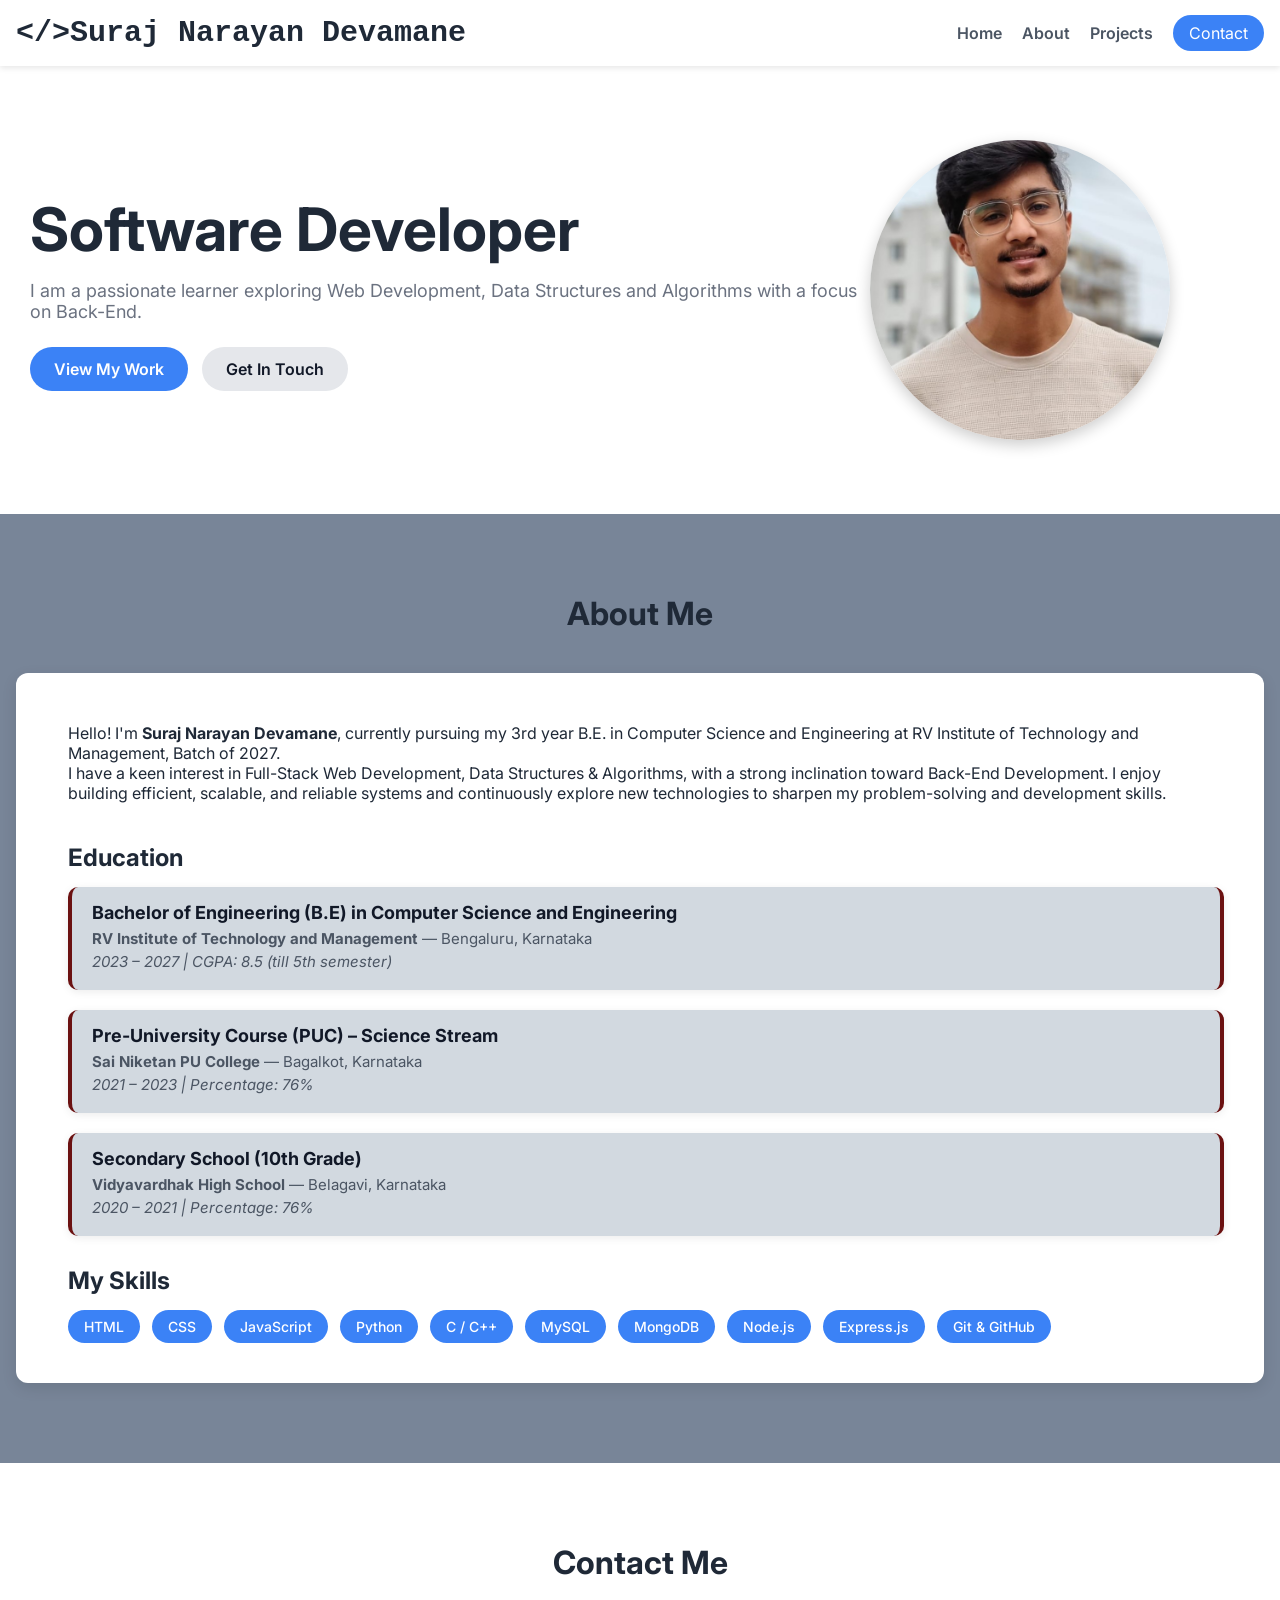
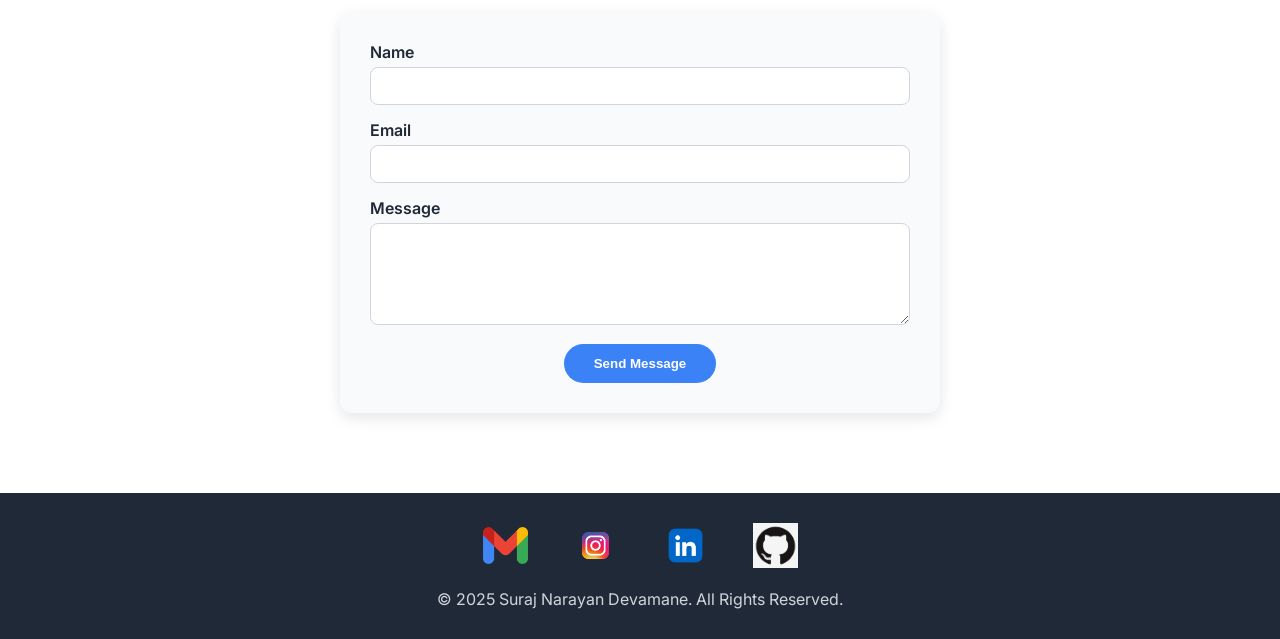
==== index.html @ e80a7254 "first commit" ====
<!DOCTYPE html>
<html lang="en">
<head>
  <meta charset="UTF-8">
  <meta name="viewport" content="width=device-width, initial-scale=1.0">
  <title>Suraj N D | Portfolio</title>
  <link rel="stylesheet" href="style.css">
  <link rel="icon" type="image/png" href="krishna.jpg">
  <link href="https://fonts.googleapis.com/css2?family=Inter:wght@400;500;600;700&display=swap" rel="stylesheet">
</head>

<body>
  <!-- Header -->
  <header id="header">
    <nav class="container">
      <a href="#" class="logo" style="text-decoration: none ;"><b><code><pre>&#x3C;/&#x3E;Suraj Narayan Devamane</pre></code></b></a>
      <button id="mobile-menu-button" class="menu-btn">☰</button>
      <div class="nav-links">
        <a href="#home" class="nav-link active">Home</a>
        <a href="#about" class="nav-link">About</a>
        <a href="projects.html" class="nav-link">Projects</a>
        <a href="#contact" class="contact-btn">Contact</a>
      </div>
    </nav>
    <div id="mobile-menu" class="mobile-menu hidden">
      <a href="#home" class="nav-link">Home</a>
      <a href="#about" class="nav-link">About</a>
      <a href="projects.html" class="nav-link">Projects</a>
      <a href="#contact" class="nav-link">Contact</a>
    </div>
  </header>

  <!-- Hero Section -->
  <section id="home" class="hero">
    <div class="hero-container">
      <div class="hero-text">
        <h1 style="font-size: 60px;">Software Developer</h1>
        <p style="font-size: 18px;">I am a passionate learner exploring Web Development, Data Structures and Algorithms with a focus on Back-End.</p>
        <div class="hero-buttons">
          <a href="projects.html" class="btn primary">View My Work</a>
          <a href="#contact" class="btn secondary">Get In Touch</a>
        </div>
      </div>
      <div class="hero-image">
        <img src="suraj1.jpg" alt="SURAJ">
      </div>
    </div>
  </section>

  <!-- About Section -->
<section id="about" class="about">
  <div class="container">
    <h2>About Me</h2>
    <div class="about-content">
      <!-- <img src="suraj.jpg" alt="About Suraj"> -->
      <div class="about-text">
        <h3></h3>
        <p>
        Hello! I'm <b>Suraj Narayan Devamane</b>, currently pursuing my 3rd year B.E. in 
        Computer Science and Engineering at RV Institute of Technology and Management, Batch of 2027.
        </p>
        <p>
          I have a keen interest in Full-Stack Web Development, Data Structures & Algorithms, 
          with a strong inclination toward Back-End Development. 
          I enjoy building efficient, scalable, and reliable systems and continuously explore 
          new technologies to sharpen my problem-solving and development skills.
        </p>

        <!-- Education Subsection -->
        <div class="education-section">
          <h3>Education</h3>
          <div class="education-item">
            <h4>Bachelor of Engineering (B.E) in Computer Science and Engineering</h4>
            <p><b>RV Institute of Technology and Management</b> — Bengaluru, Karnataka</p>
            <p><i>2023 – 2027 | CGPA: 8.5 (till 5th semester)</i></p>
          </div>

          <div class="education-item">
            <h4>Pre-University Course (PUC) – Science Stream</h4>
            <p><b>Sai Niketan PU College</b> — Bagalkot, Karnataka</p>
            <p><i>2021 – 2023 | Percentage: 76%</i></p>
          </div>

          <div class="education-item">
            <h4>Secondary School (10th Grade)</h4>
            <p><b>Vidyavardhak High School</b> — Belagavi, Karnataka</p>
            <p><i>2020 – 2021 | Percentage: 76%</i></p>
          </div>
        </div>

        <!-- Skills Subsection -->
        <div class="skills-section">
          <h3>My Skills</h3>
          <div class="skills-grid">
            <span class="skill">HTML</span>
            <span class="skill">CSS</span>
            <span class="skill">JavaScript</span>
            <span class="skill">Python</span>
            <span class="skill">C / C++</span>
            <span class="skill">MySQL</span>
            <span class="skill">MongoDB</span>
            <span class="skill">Node.js</span>
            <span class="skill">Express.js</span>
            <span class="skill">Git & GitHub</span>
          </div>
        </div>
      </div>
    </div>
  </div>
</section>



  <!-- Contact -->
  <section id="contact" class="contact">
    <div class="container">
      <h2>Contact Me</h2>
      <form id="contactForm" action="https://formspree.io/f/mnnlapbq" method="POST">
        <label for="name">Name</label>
        <input type="text" id="name" name="name" required>

        <label for="email">Email</label>
        <input type="email" id="email" name="_replyto" required>

        <label for="message">Message</label>
        <textarea id="message" name="message" rows="5" required></textarea>

        <button type="submit" class="btn primary">Send Message</button>
        <p id="formMessage" class="form-message hidden"></p>
      </form>
    </div>
  </section>


<footer>
  <div class="container">
    <div class="social-icons">
    
      <a href="mailto:devamanesuraj@gmail.com" class="email" target="_blank">
        <img src="gmail-icon.png" alt="Gmail" class="social-icon email">
      </a>
      <a href="https://www.instagram.com/suraj.d.08/" target="_blank" class="instagram">
        <img src="instagram-icon.png" alt="Instagram" class="social-icon">
      </a>
      <a href="https://www.linkedin.com/in/suraj-devamane-361bb1298/" target="_blank" class="linkedin">
        <img src="linkedin-icon.png" alt="LinkedIn" class="social-icon">
      </a>
      <a href="https://github.com/Surajdevamane" target="_blank" class="GitHub">
        <img src="github-icon.png" alt="GitHub" class="social-icon">
      </a>
    </div>
    <p>© 2025 Suraj Narayan Devamane. All Rights Reserved.</p>
  </div>
</footer>


</body>
</html>
---- style.css ----
* {
  margin: 0;
  padding: 0;
  box-sizing: border-box;
}

html {
  scroll-behavior: smooth;
}

body {
  font-family: 'Inter', sans-serif;
  color: #1f2937;
  background-color: #f8fafc;
  background-color: #788598;
}

/* Container */
.container {
  width: 100%;
  /* max-width: 1200px; */
  /* margin: 0 1rem 0  1rem;  */
  padding-left:1rem;
  padding-right: 1rem;
}

/* Header */
header {
  background: #fff;
  box-shadow: 0 2px 6px rgba(0,0,0,0.1);
  position: fixed;
  top: 0;
  width: 100%;
  z-index: 1000;
}

header nav {
  display: flex;
  align-items: center;
  justify-content: space-between;
  padding: 15px 0;
}

.logo pre {
  font-size: 30px;
  color: #1f2937;
  transition: color 0.3s;
}

.logo:hover pre {
  font-size: 31px;
}

.nav-links {
  display: flex;
  gap: 20px;
}

.nav-link {
  color: #4b5563;
  text-decoration: none;
  font-weight: 600;
  transition: color 0.3s;
  padding-top: 8px;
}

.nav-link:hover {
  color: #3b99f6;
}

.contact-btn {
  background: #3b82f6;
  color: #fff;
  padding: 8px 16px;
  border-radius: 20px;
  text-decoration: none;
  transition: background 0.3s;
}

.contact-btn:hover {
  background: #1c64ff;
}

.menu-btn {
  display: none;
  background: none;
  border: none;
  font-size: 26px;
  cursor: pointer;
}

.mobile-menu {
  display: none;
  flex-direction: column;
  background: #fff;
  text-align: center;
  border-top: 1px solid #ddd;
}

.mobile-menu a {
  padding: 10px;
  text-decoration: none;
  color: #4b5563;
}

.mobile-menu a:hover {
  background: #f3f4f6;
}

.hidden {
  display: none !important;
}

/* Hero Section */
.hero {
  padding: 100px 30px 30px 30px;
  background: #fff;
  size: larger;
}

.hero-container {
  display: flex;
  align-items: center;
  justify-content: space-between;
  flex-wrap: wrap;
  padding: 40px 0;
}

.hero-text {
  flex: 1;
  min-width: 250px;
}

.hero-text h1 {
  font-size: 48px;
  font-weight: 700;
  margin-bottom: 15px;
}

.hero-text p {
  color: #6b7280;
  margin-bottom: 25px;
}

.hero-buttons .btn {
  display: inline-block;
  padding: 12px 24px;
  border-radius: 25px;
  font-weight: 600;
  text-decoration: none;
  margin-right: 10px;
  transition: all 0.3s;
}

.btn.primary {
  background: #3b82f6;
  color: #fff;
}

.btn.primary:hover {
  background: #2563eb;
  transform: scale(1.05);
}

.btn.secondary {
  background: #e5e7eb;
  color: #111827;
}

.btn.secondary:hover {
  background: #d1d5db;
  transform: scale(1.05);
}

.hero-image img {
  width: 300px;
  height: 300px;
  border-radius: 50%;
  object-fit: cover;
  box-shadow: 0 5px 15px rgba(0,0,0,0.2);
  margin-right: 5rem;
}

/* About */
.about {
  padding: 80px 0;
}

.about h2 {
  text-align: center;
  font-size: 32px;
  margin-bottom: 40px;
}

.about-content {
  display: flex;
  flex-wrap: wrap;
  background: #fff;
  border-radius: 12px;
  padding: 20px;
  box-shadow: 0 5px 15px rgba(0,0,0,0.1);
}

.about-content img {
  width: 100%;
  max-height: 400px;
  max-width: 350px;
  border-radius: 20px;
  margin: auto;
}

.about-text {
  flex: 1;
  padding: 20px;
  padding-left: 2rem;
  align-content: center;
}

.about-text h3 {
  font-size: 24px;
  margin-bottom: 10px;
}

/* Projects */
.projects {
  padding: 80px 0;
  background: #fff;
}

.projects h2 {
  text-align: center;
  font-size: 32px;
  margin-bottom: 40px;
}

.project-grid {
  display: grid;
  grid-template-columns: repeat(auto-fit, minmax(280px, 1fr));
  gap: 20px;
}

.project-card {
  background: #f9fafb;
  border-radius: 12px;
  overflow: hidden;
  transition: transform 0.3s;
  box-shadow: 0 5px 10px rgba(0,0,0,0.1);
}

.project-card:hover {
  transform: translateY(-8px);
}

.project-card img {
  width: 100%;
  height: 200px;
  object-fit: cover;
}

.card-body {
  padding: 20px;
}

.card-body h3 {
  font-size: 20px;
  margin-bottom: 10px;
}

.card-body a {
  color: #3b82f6;
  text-decoration: none;
  font-weight: 600;
}

.card-body a:hover {
  text-decoration: underline;
}

/* Contact */
.contact {
  padding: 80px 0;
  background: #fff;
}

.contact h2 {
  text-align: center;
  font-size: 32px;
  margin-bottom: 30px;
}

form {
  background: #f9fafb;
  max-width: 600px;
  margin: auto;
  padding: 30px;
  border-radius: 12px;
  box-shadow: 0 5px 15px rgba(0,0,0,0.1);
}

form label {
  display: block;
  margin-bottom: 5px;
  font-weight: 600;
}

form input,
form textarea {
  width: 100%;
  padding: 10px;
  margin-bottom: 15px;
  border: 1px solid #d1d5db;
  border-radius: 8px;
  font-family: inherit;
}

form button {
  display: block;
  margin: auto;
  background: #3b82f6;
  color: #fff;
  border: none;
  padding: 12px 30px;
  border-radius: 25px;
  font-weight: 600;
  cursor: pointer;
  transition: background 0.3s;
}

form button:hover {
  background: #2563eb;
}

.form-message {
  text-align: center;
  margin-top: 10px;
  font-weight: 600;
}

/* Footer */
footer {
  background: #1f2937;
  color: #d1d5db;
  padding: 30px 0;
  text-align: center;
}

footer .social-icons a {
  font-size: 26px;
  margin: 0 10px;
  display: inline-block;
  transition: transform 0.3s;
}

footer .social-icons a:hover {
  transform: scale(1.2);
}

/* Responsive */
@media (max-width: 768px) {
  .nav-links { display: none; }
  .menu-btn { display: block; }
  .mobile-menu { display: flex; }
  .hero-container { flex-direction: column; text-align: center; }
  .hero-image img { margin-top: 20px; }
}

.social-icons {
  display: flex;
  justify-content: center;
  gap: 25px;
  margin-bottom: 15px;
}

.social-icons a img.social-icon {
  width: 45px;
  height: 45px;
  /* border-radius: 50%; */
  transition: transform 0.3s ease, box-shadow 0.3s ease;
}
img.email{
  width: 30px;
  height: 30px;
}


.social-icons a img.social-icon:hover {
  transform: scale(1.15);
  box-shadow: 0 4px 10px rgba(0, 0, 0, 0.25);
}

/* ---------------- Skills Section ---------------- */
.skills-section {
  margin-top: 30px;
}

.skills-section h3 {
  font-size: 24px;
  margin-bottom: 15px;
  color: #1f2937;
}

.skills-grid {
  display: flex;
  flex-wrap: wrap;
  gap: 12px;
}

.skill {
  background: #3b82f6;
  color: white;
  padding: 8px 16px;
  border-radius: 20px;
  font-size: 14px;
  font-weight: 500;
  transition: transform 0.3s, background 0.3s;
}

.skill:hover {
  background: #2563eb;
  transform: scale(1.1);
}
/* ---------------- Skills Section ---------------- */
.skills-section {
  margin-top: 30px;
}

.skills-section h3 {
  font-size: 24px;
  margin-bottom: 15px;
  color: #1f2937;
}

.skills-grid {
  display: flex;
  flex-wrap: wrap;
  gap: 12px;
}

.skill {
  background: #3b82f6;
  color: white;
  padding: 8px 16px;
  border-radius: 20px;
  font-size: 14px;
  font-weight: 500;
  transition: transform 0.3s, background 0.3s;
}

.skill:hover {
  background: #2563eb;
  transform: scale(1.1);
}

/* ---------------- Education Section ---------------- */
.education-section {
  margin-top: 40px;
}

.education-section h3 {
  font-size: 24px;
  margin-bottom: 15px;
  color: #1f2937;
}

.education-item {
  background: #d2d9e0;
  border-left: 4px solid #6b1111;
  border-right: 4px solid #6b1111;
  padding: 15px 20px;
  margin-bottom: 20px;
  border-radius: 10px;
  box-shadow: 0 2px 8px rgba(0,0,0,0.08);
  transition: transform 0.3s ease;
}

.education-item:hover {
  transform: translateY(-4px);
}

.education-item h4 {
  color: #111827;
  font-size: 18px;
  margin-bottom: 6px;
}

.education-item p {
  color: #4b5563;
  font-size: 15px;
  margin-bottom: 4px;
}
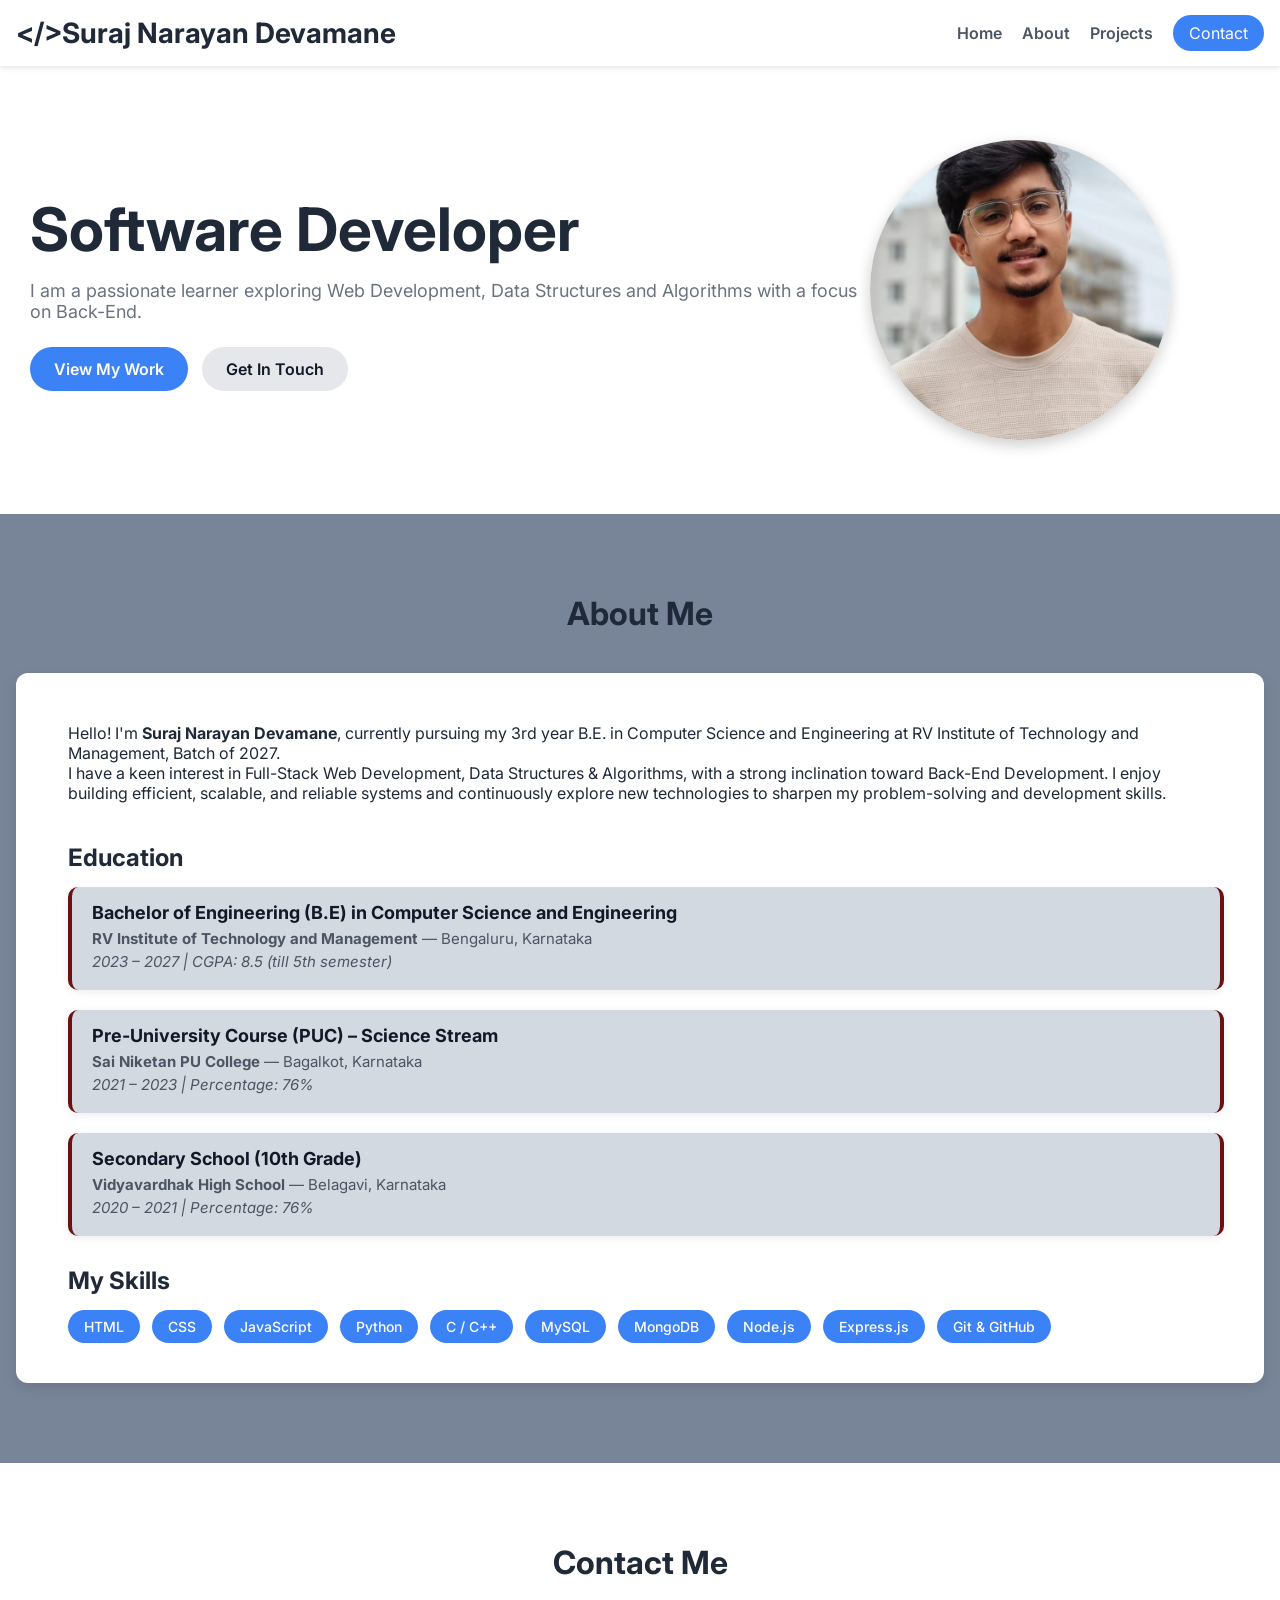
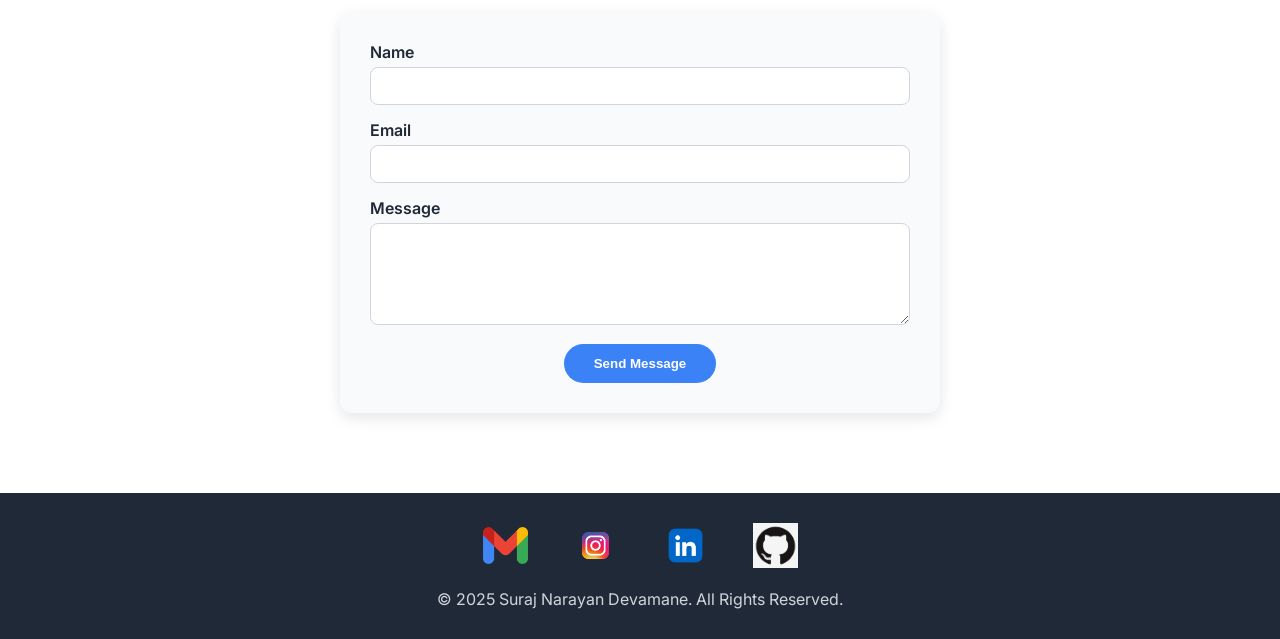
==== commit 12fd37a3: "finale resume" ====
--- a/index.html
+++ b/index.html
@@ -10,10 +10,9 @@
 </head>
 
 <body>
-  <!-- Header -->
   <header id="header">
     <nav class="container">
-      <a href="#" class="logo" style="text-decoration: none ;"><b><code><pre>&#x3C;/&#x3E;Suraj Narayan Devamane</pre></code></b></a>
+      <a href="#" class="logo" style="text-decoration: none ;"><b>&#x3C;/&#x3E;Suraj Narayan Devamane</b></a>
       <button id="mobile-menu-button" class="menu-btn">☰</button>
       <div class="nav-links">
         <a href="#home" class="nav-link active">Home</a>
@@ -30,7 +29,7 @@
     </div>
   </header>
 
-  <!-- Hero Section -->
+  
   <section id="home" class="hero">
     <div class="hero-container">
       <div class="hero-text">
@@ -47,12 +46,12 @@
     </div>
   </section>
 
-  <!-- About Section -->
+ 
 <section id="about" class="about">
   <div class="container">
     <h2>About Me</h2>
     <div class="about-content">
-      <!-- <img src="suraj.jpg" alt="About Suraj"> -->
+      
       <div class="about-text">
         <h3></h3>
         <p>
@@ -66,7 +65,7 @@
           new technologies to sharpen my problem-solving and development skills.
         </p>
 
-        <!-- Education Subsection -->
+        
         <div class="education-section">
           <h3>Education</h3>
           <div class="education-item">
@@ -88,7 +87,7 @@
           </div>
         </div>
 
-        <!-- Skills Subsection -->
+        
         <div class="skills-section">
           <h3>My Skills</h3>
           <div class="skills-grid">
@@ -111,7 +110,7 @@
 
 
 
-  <!-- Contact -->
+  
   <section id="contact" class="contact">
     <div class="container">
       <h2>Contact Me</h2>
@@ -153,6 +152,7 @@
   </div>
 </footer>
 
+<script src="script.js"></script>
 
 </body>
 </html>
--- a/style.css
+++ b/style.css
@@ -16,16 +16,14 @@
   background-color: #788598;
 }
 
-/* Container */
+
 .container {
   width: 100%;
-  /* max-width: 1200px; */
-  /* margin: 0 1rem 0  1rem;  */
   padding-left:1rem;
   padding-right: 1rem;
 }
 
-/* Header */
+
 header {
   background: #fff;
   box-shadow: 0 2px 6px rgba(0,0,0,0.1);
@@ -42,14 +40,18 @@
   padding: 15px 0;
 }
 
-.logo pre {
-  font-size: 30px;
+.logo {
+  font-size: clamp(16px, 4vw, 28px);
   color: #1f2937;
   transition: color 0.3s;
-}
+  white-space: nowrap;
+}
+
+
 
 .logo:hover pre {
   font-size: 31px;
+
 }
 
 .nav-links {
@@ -91,12 +93,20 @@
 }
 
 .mobile-menu {
-  display: none;
+  display: flex;
   flex-direction: column;
   background: #fff;
   text-align: center;
   border-top: 1px solid #ddd;
-}
+
+  position: absolute;
+  top: 65px;
+  left: 0;
+  width: 100%;
+  z-index: 999;
+}
+
+
 
 .mobile-menu a {
   padding: 10px;
@@ -112,7 +122,7 @@
   display: none !important;
 }
 
-/* Hero Section */
+
 .hero {
   padding: 100px 30px 30px 30px;
   background: #fff;
@@ -182,7 +192,7 @@
   margin-right: 5rem;
 }
 
-/* About */
+
 .about {
   padding: 80px 0;
 }
@@ -222,7 +232,7 @@
   margin-bottom: 10px;
 }
 
-/* Projects */
+
 .projects {
   padding: 80px 0;
   background: #fff;
@@ -277,7 +287,7 @@
   text-decoration: underline;
 }
 
-/* Contact */
+
 .contact {
   padding: 80px 0;
   background: #fff;
@@ -337,7 +347,7 @@
   font-weight: 600;
 }
 
-/* Footer */
+
 footer {
   background: #1f2937;
   color: #d1d5db;
@@ -356,13 +366,17 @@
   transform: scale(1.2);
 }
 
-/* Responsive */
+
 @media (max-width: 768px) {
   .nav-links { display: none; }
   .menu-btn { display: block; }
   .mobile-menu { display: flex; }
   .hero-container { flex-direction: column; text-align: center; }
-  .hero-image img { margin-top: 20px; }
+  .hero-image img { margin-top: 20px; margin-right: 0;}
+}
+
+@media (max-width: 480px) {
+  .logo {display: flex; }
 }
 
 .social-icons {
@@ -375,7 +389,6 @@
 .social-icons a img.social-icon {
   width: 45px;
   height: 45px;
-  /* border-radius: 50%; */
   transition: transform 0.3s ease, box-shadow 0.3s ease;
 }
 img.email{
@@ -389,7 +402,7 @@
   box-shadow: 0 4px 10px rgba(0, 0, 0, 0.25);
 }
 
-/* ---------------- Skills Section ---------------- */
+
 .skills-section {
   margin-top: 30px;
 }
@@ -420,39 +433,8 @@
   background: #2563eb;
   transform: scale(1.1);
 }
-/* ---------------- Skills Section ---------------- */
-.skills-section {
-  margin-top: 30px;
-}
-
-.skills-section h3 {
-  font-size: 24px;
-  margin-bottom: 15px;
-  color: #1f2937;
-}
-
-.skills-grid {
-  display: flex;
-  flex-wrap: wrap;
-  gap: 12px;
-}
-
-.skill {
-  background: #3b82f6;
-  color: white;
-  padding: 8px 16px;
-  border-radius: 20px;
-  font-size: 14px;
-  font-weight: 500;
-  transition: transform 0.3s, background 0.3s;
-}
-
-.skill:hover {
-  background: #2563eb;
-  transform: scale(1.1);
-}
-
-/* ---------------- Education Section ---------------- */
+
+
 .education-section {
   margin-top: 40px;
 }
